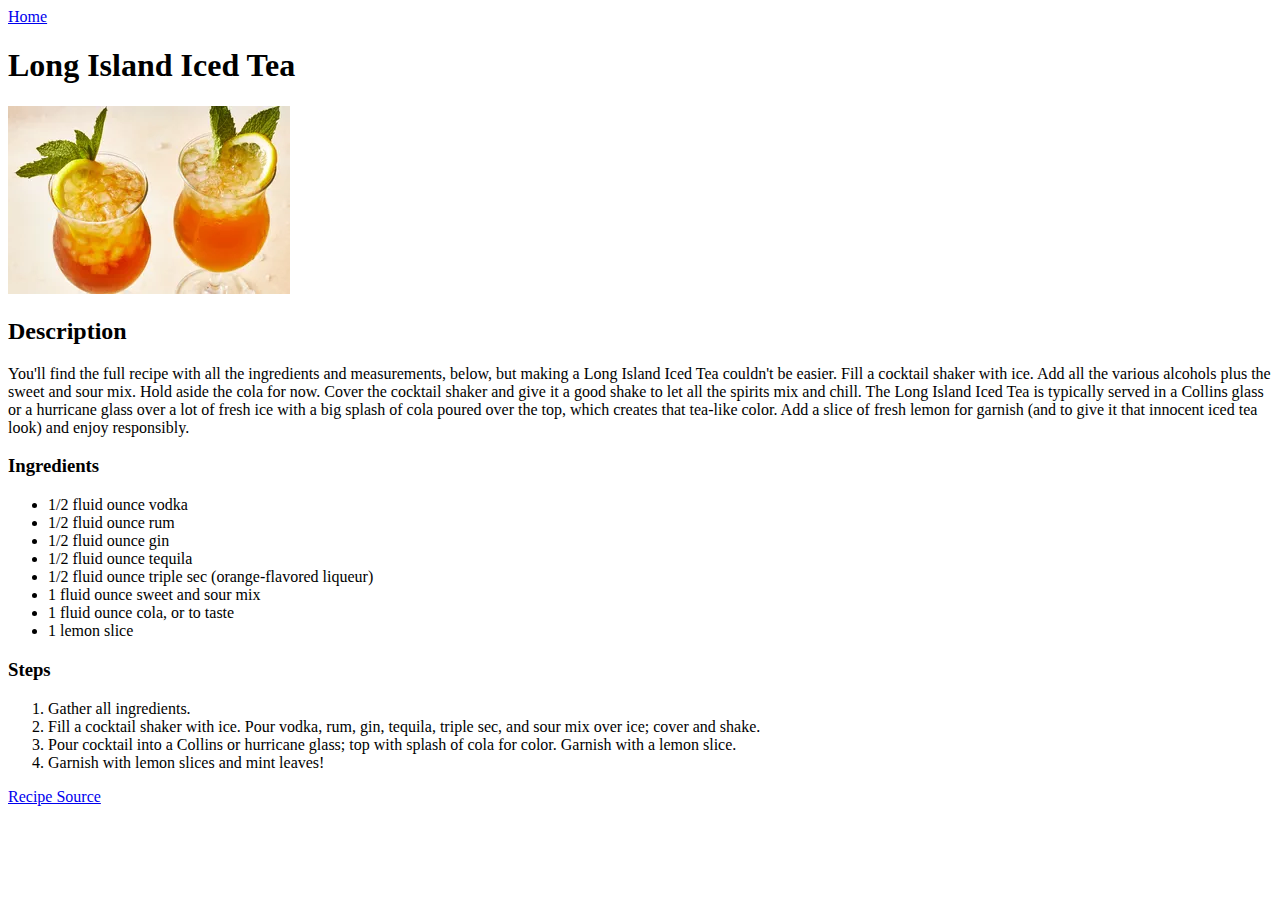
==== recipes/long-island-iced-tea.html @ 1350a786 "Add recipe pages and update index" ====
<!DOCTYPE html>
<html lang="en">
<head>
    <meta charset="UTF-8">
    <meta name="viewport" content="width=device-width, initial-scale=1.0">
    <title>Document</title>
</head>
<body>
    <a href="../index.html" rel="noopener noreferrer">Home</a>
    <h1>Long Island Iced Tea</h1>
    <img src="./images/long-island-iced-tea.jpg" alt="Photo of two glasses of Long Island Iced Tea">
    <h2>Description</h2>
        <p>
            You'll find the full recipe with all the ingredients and measurements, below, but making a Long Island Iced Tea couldn't be easier. Fill a cocktail shaker with ice. Add all the various alcohols plus the sweet and sour mix. Hold aside the cola for now. Cover the cocktail shaker and give it a good shake to let all the spirits mix and chill. The Long Island Iced Tea is typically served in a Collins glass or a hurricane glass over a lot of fresh ice with a big splash of cola poured over the top, which creates that tea-like color. Add a slice of fresh lemon for garnish (and to give it that innocent iced tea look) and enjoy responsibly.
        </p>
    <h3>Ingredients</h3>
    <ul>
        <li>1/2 fluid ounce vodka</li>
        <li>1/2 fluid ounce rum</li>
        <li>1/2 fluid ounce gin</li>
        <li>1/2 fluid ounce tequila</li>
        <li>1/2 fluid ounce triple sec (orange-flavored liqueur)</li>
        <li>1 fluid ounce sweet and sour mix</li>
        <li>1 fluid ounce cola, or to taste</li>
        <li>1 lemon slice</li>
    </ul>
    <h3>Steps</h3>
    <ol>
        <li>Gather all ingredients.</li>
        <li>Fill a cocktail shaker with ice. Pour vodka, rum, gin, tequila, triple sec, and sour mix over ice; cover and shake.</li>
        <li>Pour cocktail into a Collins or hurricane glass; top with splash of cola for color. Garnish with a lemon slice.</li>
        <li>Garnish with lemon slices and mint leaves!</li>
    </ol>
    <a href="https://www.allrecipes.com/recipe/228491/the-real-long-island-iced-tea/" rel="noopener noreferrer">Recipe Source</a>
</body>
</html>
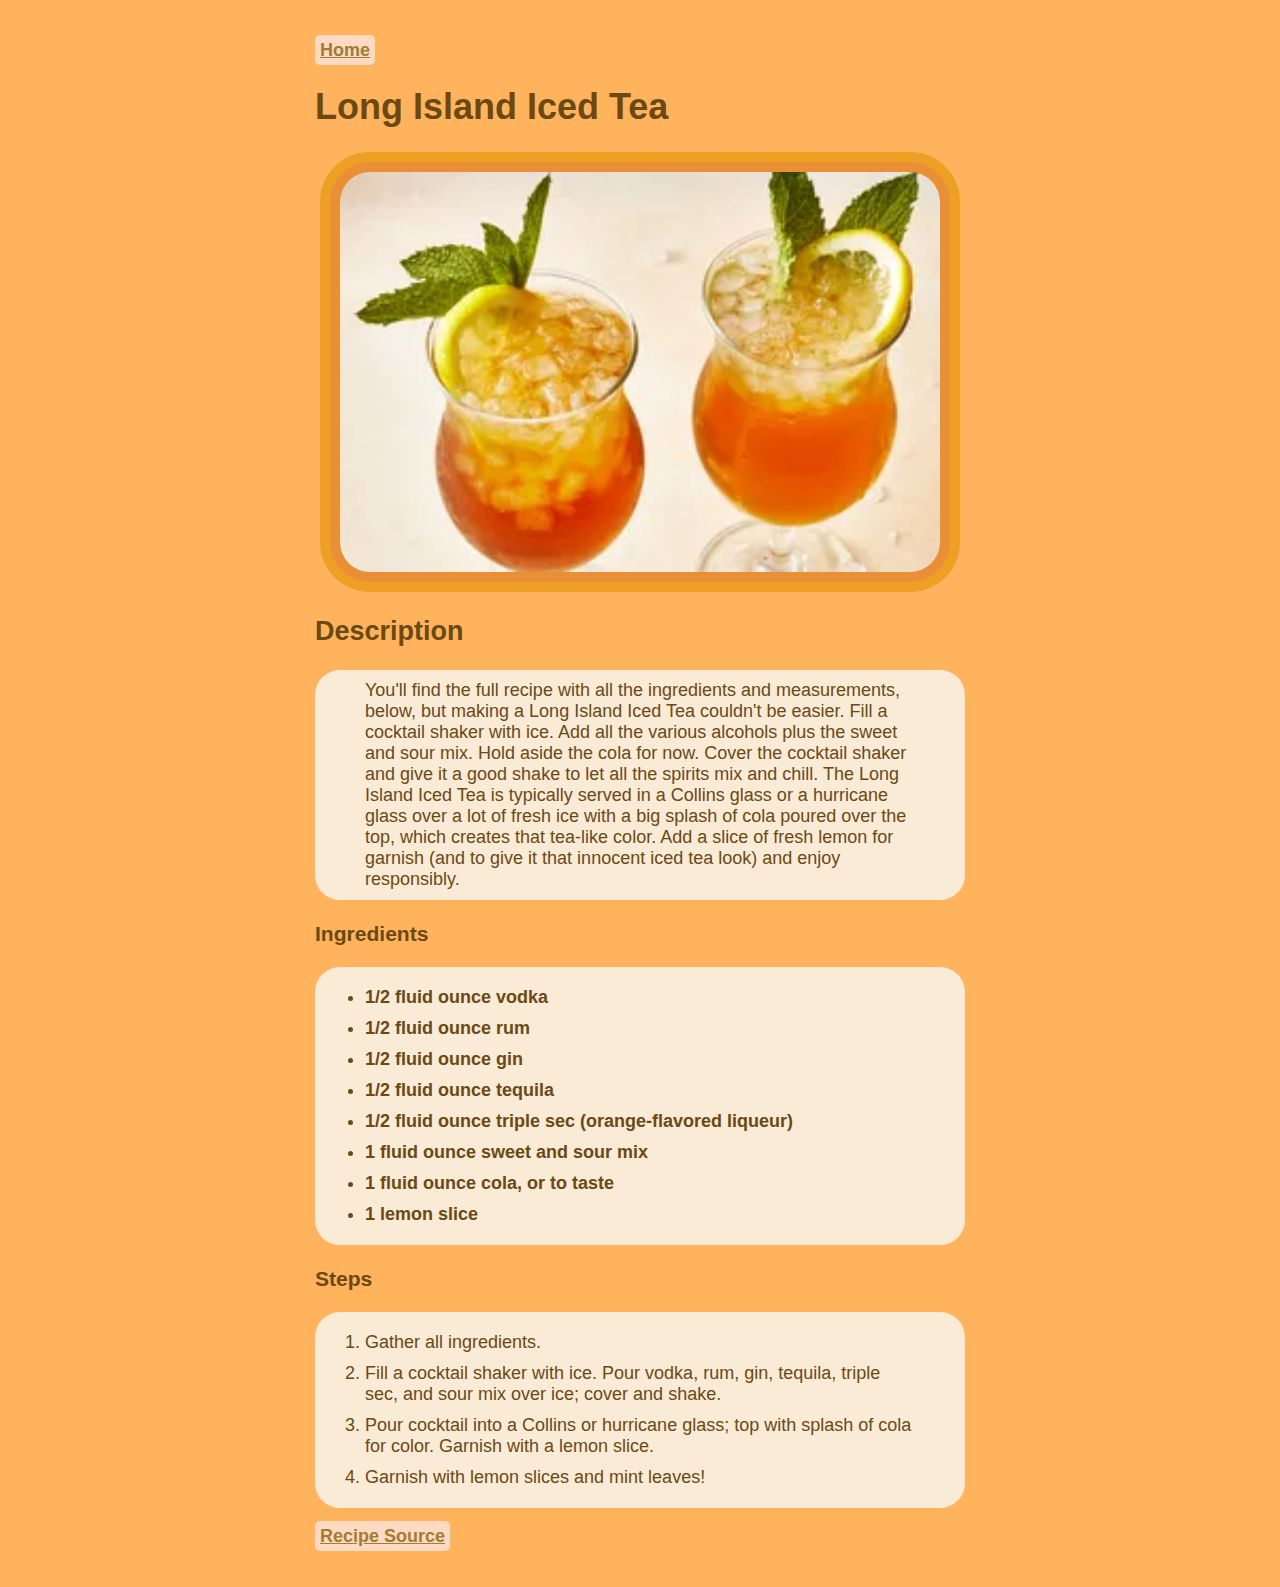
==== commit e8ce6850: "Add CSS to all pages" ====
--- a/recipes/long-island-iced-tea.html
+++ b/recipes/long-island-iced-tea.html
@@ -3,7 +3,8 @@
 <head>
     <meta charset="UTF-8">
     <meta name="viewport" content="width=device-width, initial-scale=1.0">
-    <title>Document</title>
+    <title>Odin Recipes - Long Island Iced Tea</title>
+    <link rel="stylesheet" href="./style-recipe.css">
 </head>
 <body>
     <a href="../index.html" rel="noopener noreferrer">Home</a>
@@ -11,7 +12,8 @@
     <img src="./images/long-island-iced-tea.jpg" alt="Photo of two glasses of Long Island Iced Tea">
     <h2>Description</h2>
         <p>
-            You'll find the full recipe with all the ingredients and measurements, below, but making a Long Island Iced Tea couldn't be easier. Fill a cocktail shaker with ice. Add all the various alcohols plus the sweet and sour mix. Hold aside the cola for now. Cover the cocktail shaker and give it a good shake to let all the spirits mix and chill. The Long Island Iced Tea is typically served in a Collins glass or a hurricane glass over a lot of fresh ice with a big splash of cola poured over the top, which creates that tea-like color. Add a slice of fresh lemon for garnish (and to give it that innocent iced tea look) and enjoy responsibly.
+            You'll find the full recipe with all the ingredients and measurements, below, but making a Long Island Iced Tea couldn't be easier. 
+            Fill a cocktail shaker with ice. Add all the various alcohols plus the sweet and sour mix. Hold aside the cola for now. Cover the cocktail shaker and give it a good shake to let all the spirits mix and chill. The Long Island Iced Tea is typically served in a Collins glass or a hurricane glass over a lot of fresh ice with a big splash of cola poured over the top, which creates that tea-like color. Add a slice of fresh lemon for garnish (and to give it that innocent iced tea look) and enjoy responsibly.
         </p>
     <h3>Ingredients</h3>
     <ul>
--- a/recipes/style-recipe.css
+++ b/recipes/style-recipe.css
@@ -0,0 +1,40 @@
+body{
+    font-family:Arial, Helvetica, sans-serif;
+    max-width: 650px;
+    margin: 40px auto;
+    padding: 0 10px;
+    font-size: 18px;
+    color:#6b4914;
+    background-color: rgb(255, 179, 92);
+    
+}
+img{
+    height: 400px;
+    display:block;
+    margin: 0 auto;
+    border: 10px solid #eea024;
+    background-color: #db7a209e;
+    padding: 10px;
+    border-radius: 50px;
+}
+a{
+    color:rgb(161, 124, 52);
+    font-weight: bold;
+    background-color: rgb(255, 218, 194);
+    padding: 5px;
+    border-radius: 5px
+}
+li{
+    margin:10px 0
+}
+ul{
+    font-weight: bold;
+}
+ul,ol,p{
+    background-color: antiquewhite;
+    padding: 10px 50px;
+    border-radius: 25px;
+}
+h1,h2,h3{
+    line-height: 1.2;
+}
